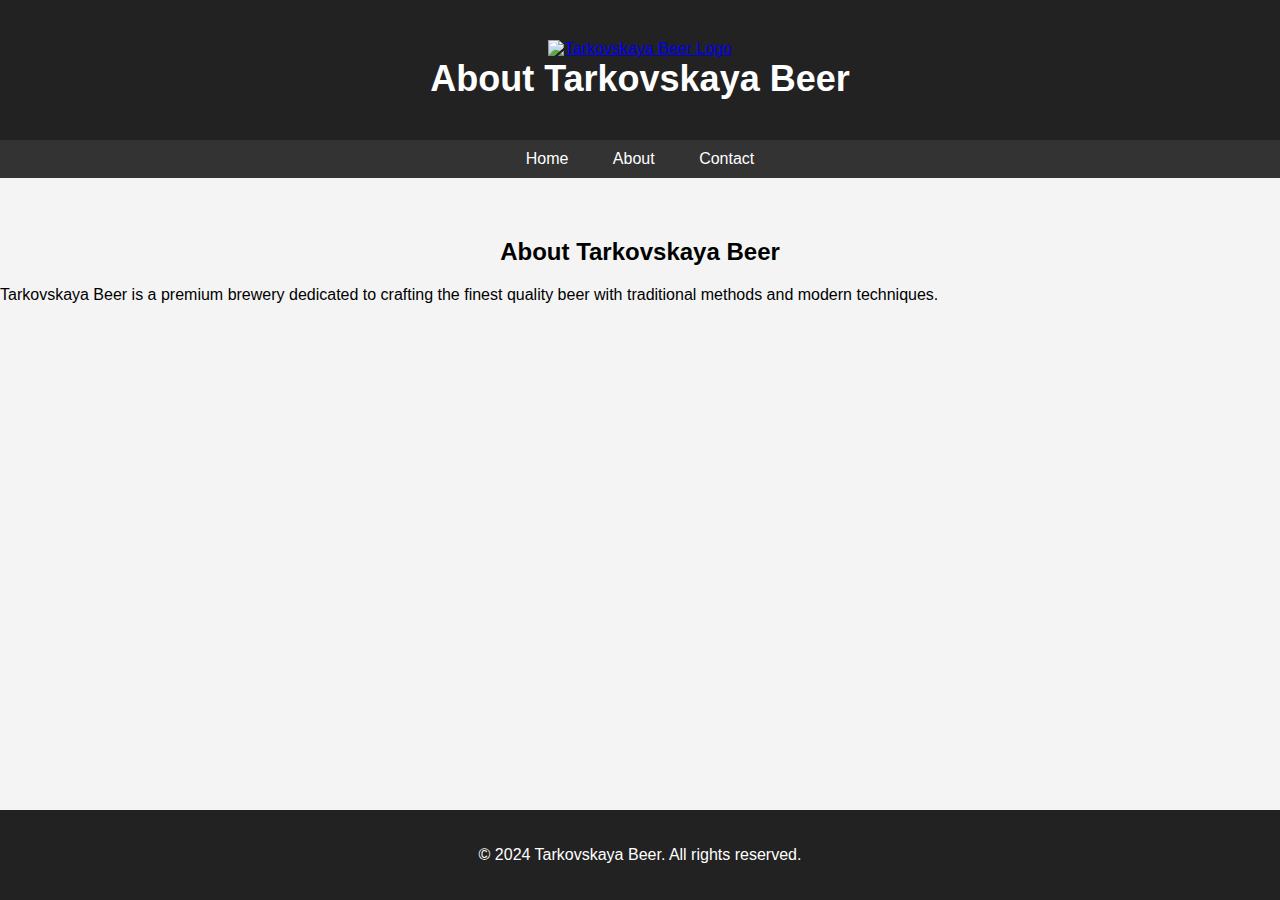
==== about.html @ 836ffe12 "Update about.html" ====
<!DOCTYPE html>
<html lang="en">
<head>
    <meta charset="UTF-8">
    <meta name="viewport" content="width=device-width, initial-scale=1.0">
    <title>About Tarkovskaya Beer</title>
    <link rel="stylesheet" href="styles.css">
</head>
<body>

    <header>
        <a href="index.html">
        <img src="tarkovskaya_logo.png" alt="Tarkovskaya Beer Logo">
        </a>
        <h1>About Tarkovskaya Beer</h1>
    </header>

    <nav>
        <a href="index.html">Home</a>
        <a href="about.html">About</a>
        <a href="contact.html">Contact</a>
    </nav>

    <section id="about">
        <h2>About Tarkovskaya Beer</h2>
        <p>Tarkovskaya Beer is a premium brewery dedicated to crafting the finest quality beer with traditional methods and modern techniques.</p>
    </section>

    <footer>
        <p>&copy; 2024 Tarkovskaya Beer. All rights reserved.</p>
    </footer>

</body>
</html>
---- styles.css ----
body {
    font-family: 'Arial', sans-serif;
    margin: 0;
    padding: 0;
    background-color: #f4f4f4;
}

.container {
    width: 80%;
    margin: 0 auto;
    padding: 20px;
}

header {
    background-color: #222;
    color: #fff;
    text-align: center;
    padding: 40px 0;
}

header h1 {
    margin: 0;
    font-size: 36px;
}

nav {
    background-color: #333;
    text-align: center;
    padding: 10px 0;
}

nav a {
    color: #fff;
    text-decoration: none;
    padding: 10px 20px;
}

nav a:hover {
    background-color: #555;
}

section {
    padding: 40px 0;
}

section h2 {
    text-align: center;
}

.product {
    display: flex;
    align-items: center;
    margin-bottom: 20px;
}

.product img {
    max-width: 200px;
    margin-right: 20px;
    border-radius: 8px;
}

.product-info {
    flex-grow: 1;
}

footer {
    background-color: #222;
    color: #fff;
    text-align: center;
    padding: 20px 0;
    position: absolute;
    bottom: 0;
    width: 100%;
}
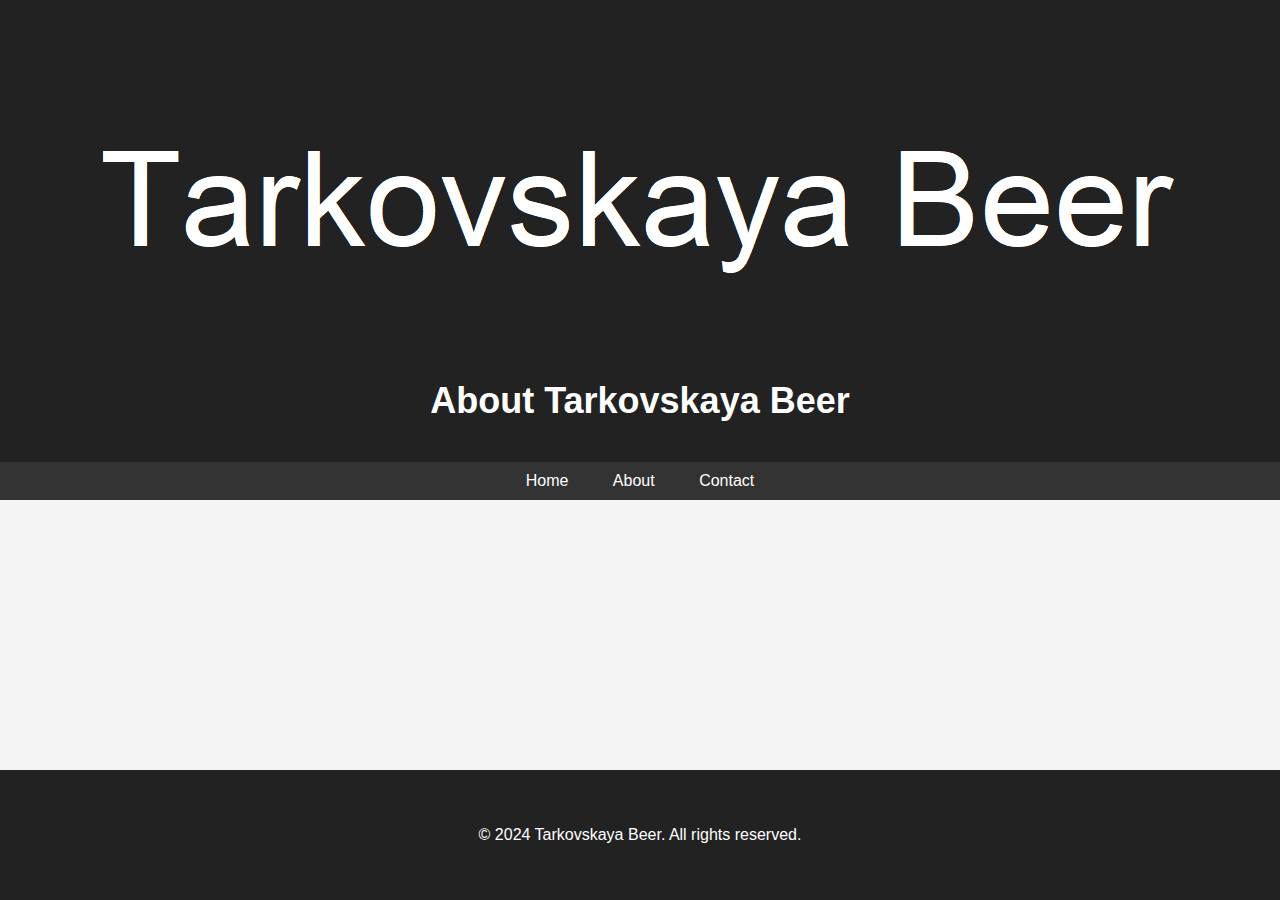
==== commit 99ce52e5: "Update about.html" ====
--- a/about.html
+++ b/about.html
@@ -10,7 +10,7 @@
 
     <header>
         <a href="index.html">
-        <img src="tarkovskaya_logo.png" alt="Tarkovskaya Beer Logo">
+            <img src="tarkovskaya_logo.png" alt="Tarkovskaya Beer Logo">
         </a>
         <h1>About Tarkovskaya Beer</h1>
     </header>
@@ -22,12 +22,15 @@
     </nav>
 
     <section id="about">
-        <h2>About Tarkovskaya Beer</h2>
-        <p>Tarkovskaya Beer is a premium brewery dedicated to crafting the finest quality beer with traditional methods and modern techniques.</p>
+        <div class="container">
+            <!-- Add detailed content about Tarkovskaya Beer -->
+        </div>
     </section>
 
     <footer>
-        <p>&copy; 2024 Tarkovskaya Beer. All rights reserved.</p>
+        <div class="container">
+            <p>&copy; 2024 Tarkovskaya Beer. All rights reserved.</p>
+        </div>
     </footer>
 
 </body>
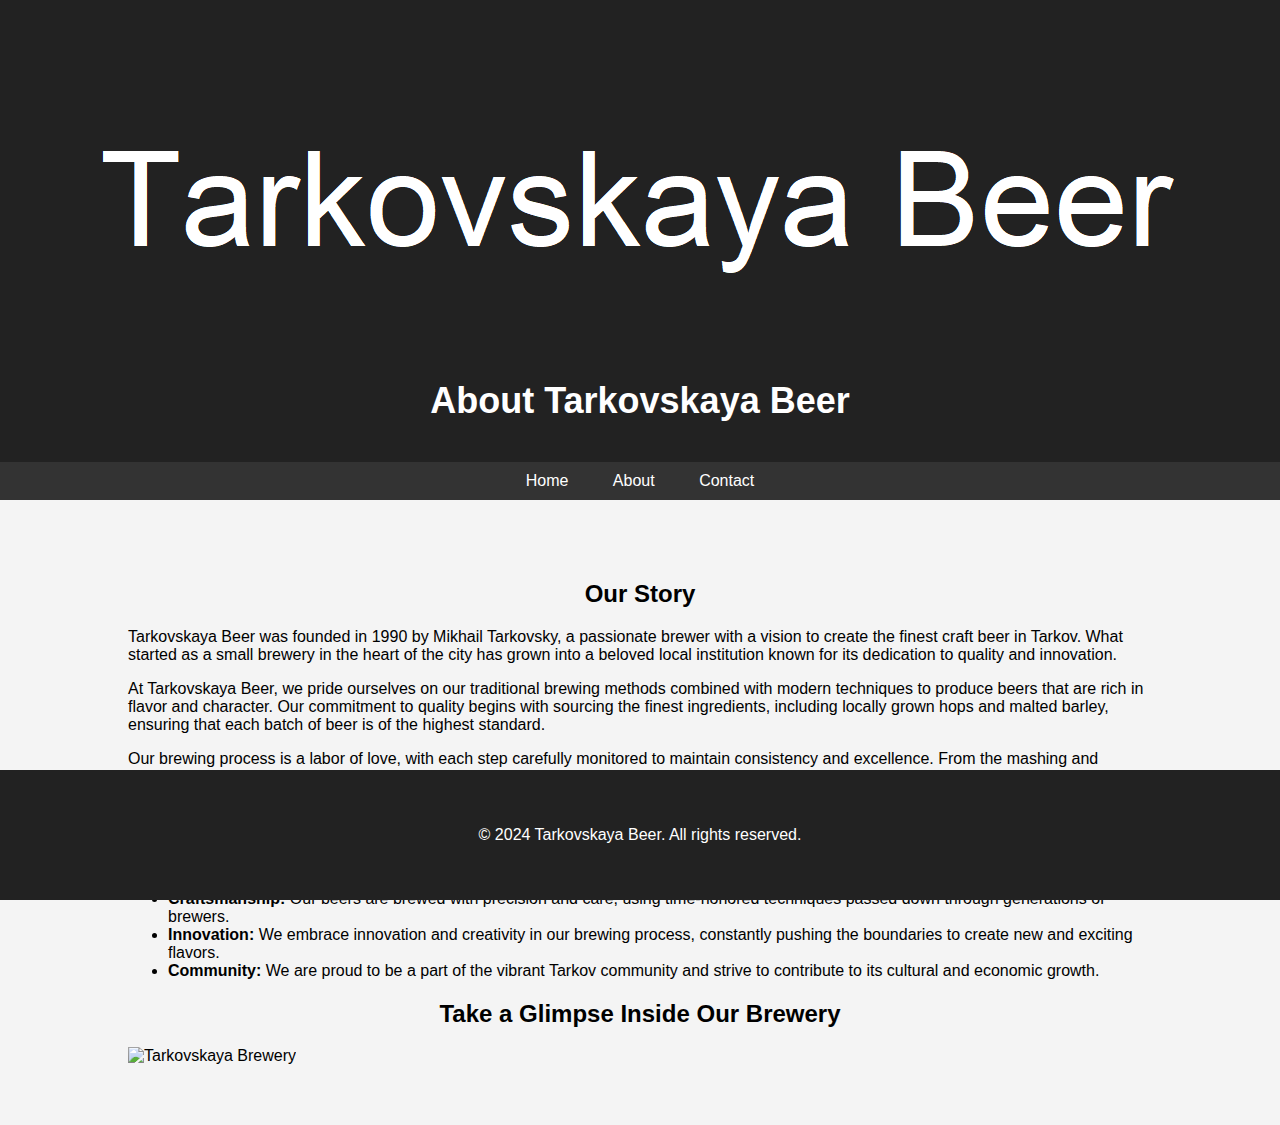
==== commit 714c4a60: "Update about.html" ====
--- a/about.html
+++ b/about.html
@@ -23,7 +23,19 @@
 
     <section id="about">
         <div class="container">
-            <!-- Add detailed content about Tarkovskaya Beer -->
+            <h2>Our Story</h2>
+            <p>Tarkovskaya Beer was founded in 1990 by Mikhail Tarkovsky, a passionate brewer with a vision to create the finest craft beer in Tarkov. What started as a small brewery in the heart of the city has grown into a beloved local institution known for its dedication to quality and innovation.</p>
+            <p>At Tarkovskaya Beer, we pride ourselves on our traditional brewing methods combined with modern techniques to produce beers that are rich in flavor and character. Our commitment to quality begins with sourcing the finest ingredients, including locally grown hops and malted barley, ensuring that each batch of beer is of the highest standard.</p>
+            <p>Our brewing process is a labor of love, with each step carefully monitored to maintain consistency and excellence. From the mashing and lautering to fermentation and conditioning, every aspect of our brewing process is meticulously executed to create beers that delight the senses and captivate the palate.</p>
+            <h2>Our Values</h2>
+            <ul>
+                <li><strong>Quality:</strong> We are committed to crafting beers of uncompromising quality that showcase the best of Tarkov's brewing tradition.</li>
+                <li><strong>Craftsmanship:</strong> Our beers are brewed with precision and care, using time-honored techniques passed down through generations of brewers.</li>
+                <li><strong>Innovation:</strong> We embrace innovation and creativity in our brewing process, constantly pushing the boundaries to create new and exciting flavors.</li>
+                <li><strong>Community:</strong> We are proud to be a part of the vibrant Tarkov community and strive to contribute to its cultural and economic growth.</li>
+            </ul>
+            <h2>Take a Glimpse Inside Our Brewery</h2>
+            <img src="brewery_image.jpg" alt="Tarkovskaya Brewery">
         </div>
     </section>
 
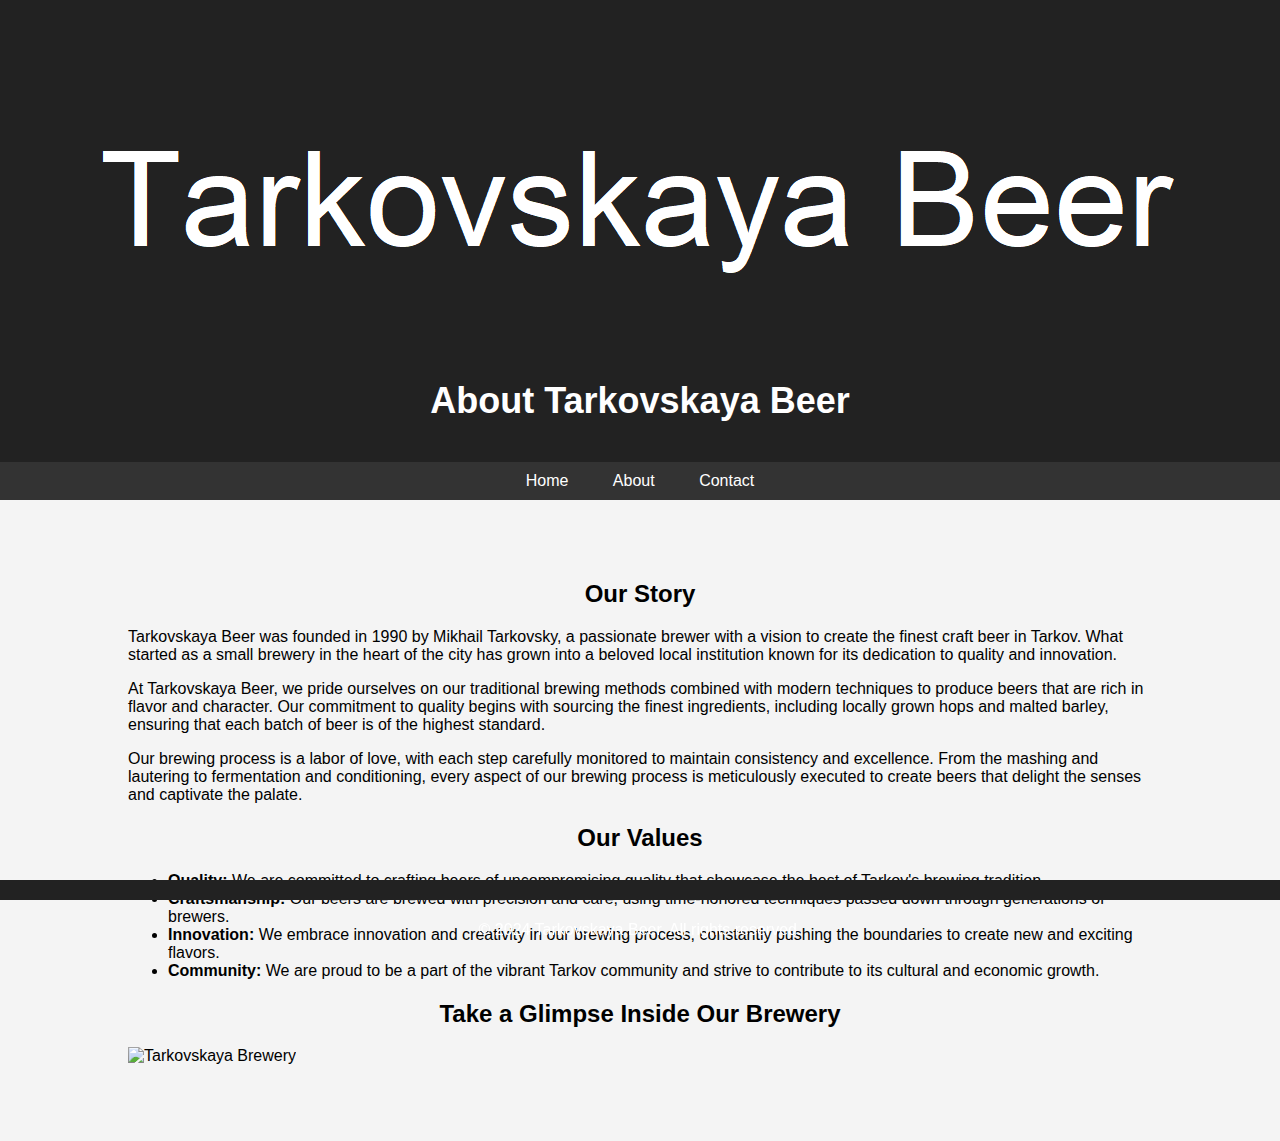
==== commit a6a5242a: "Update about.html" ====
--- a/about.html
+++ b/about.html
@@ -36,6 +36,12 @@
             </ul>
             <h2>Take a Glimpse Inside Our Brewery</h2>
             <img src="brewery_image.jpg" alt="Tarkovskaya Brewery">
+            <p>  </p>
+            <p>  </p>
+            <p>  </p>
+            <p>  </p>
+            <p>  </p>
+            
         </div>
     </section>
 
--- a/styles.css
+++ b/styles.css
@@ -67,8 +67,9 @@
     background-color: #222;
     color: #fff;
     text-align: center;
-    padding: 20px 0;
-    position: absolute;
+    padding: 5px 0;
+    height: 10px;
+    position: fixed;
     bottom: 0;
     width: 100%;
 }
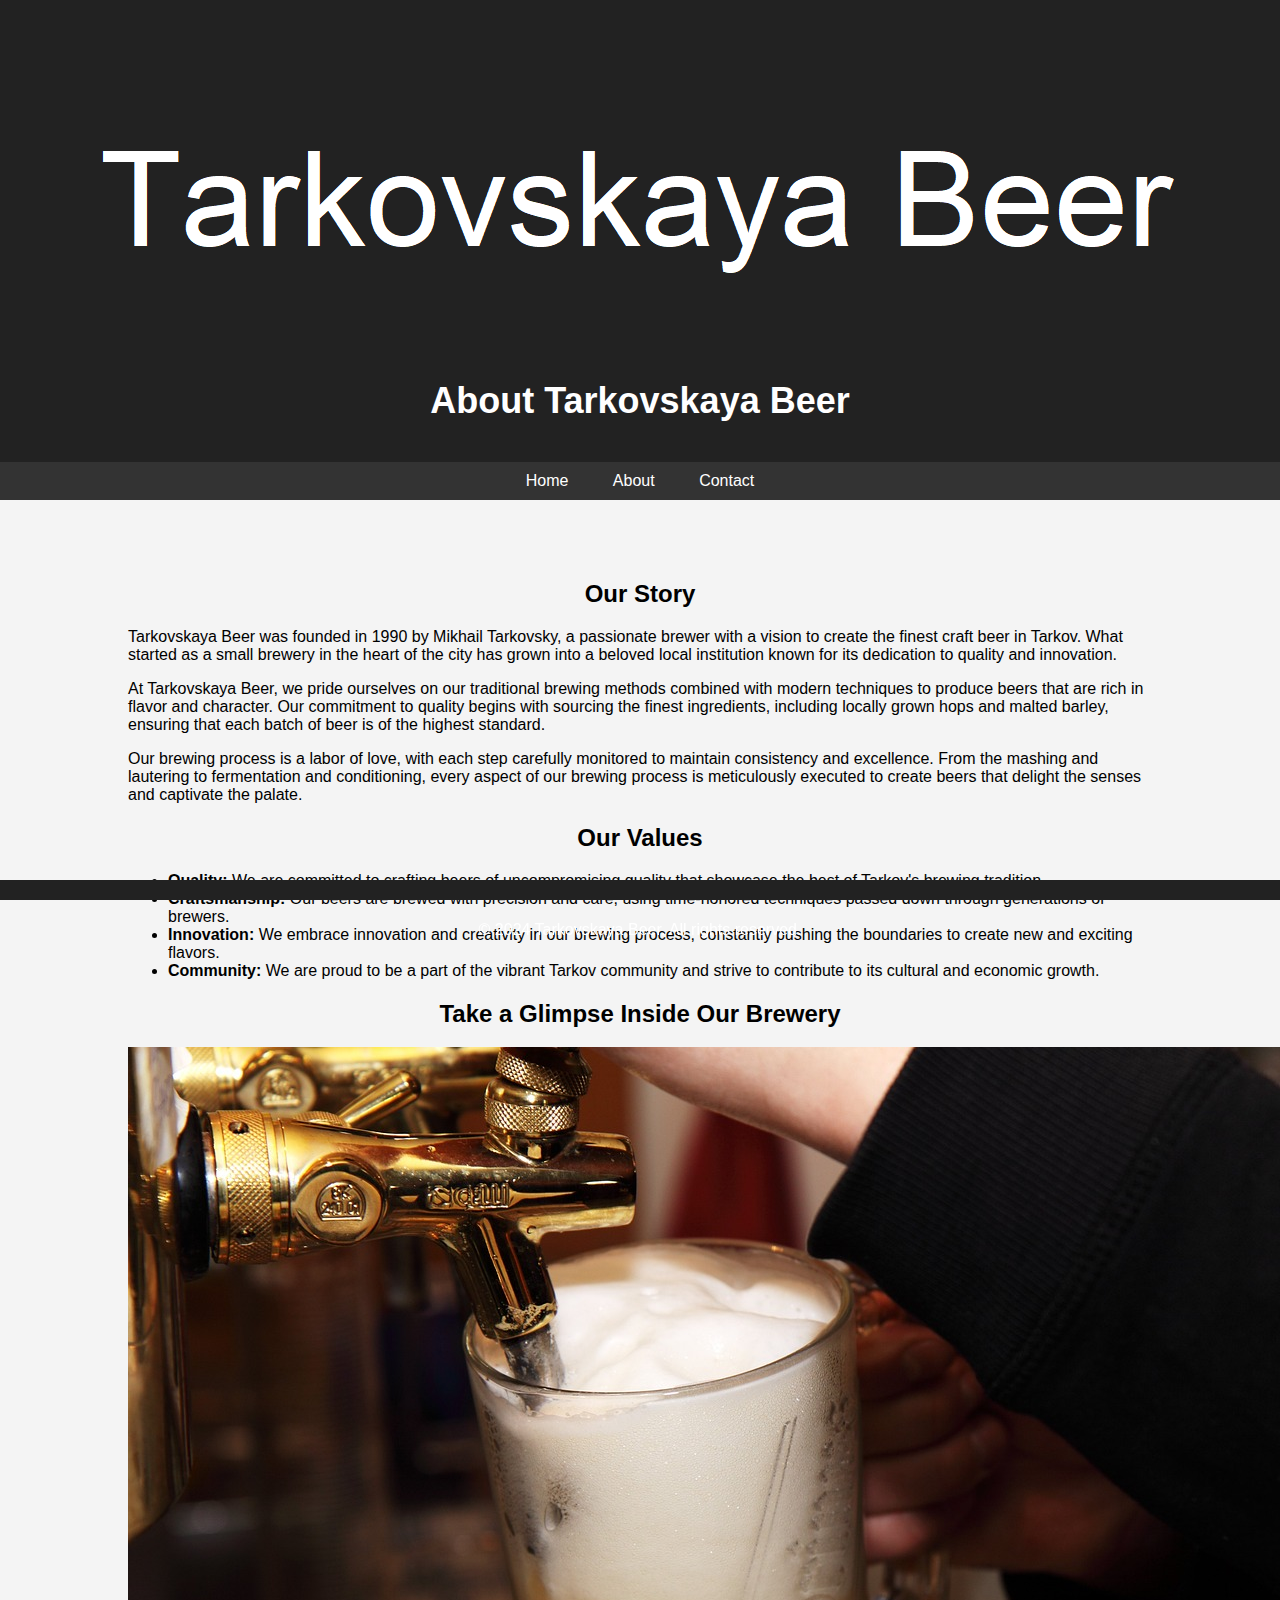
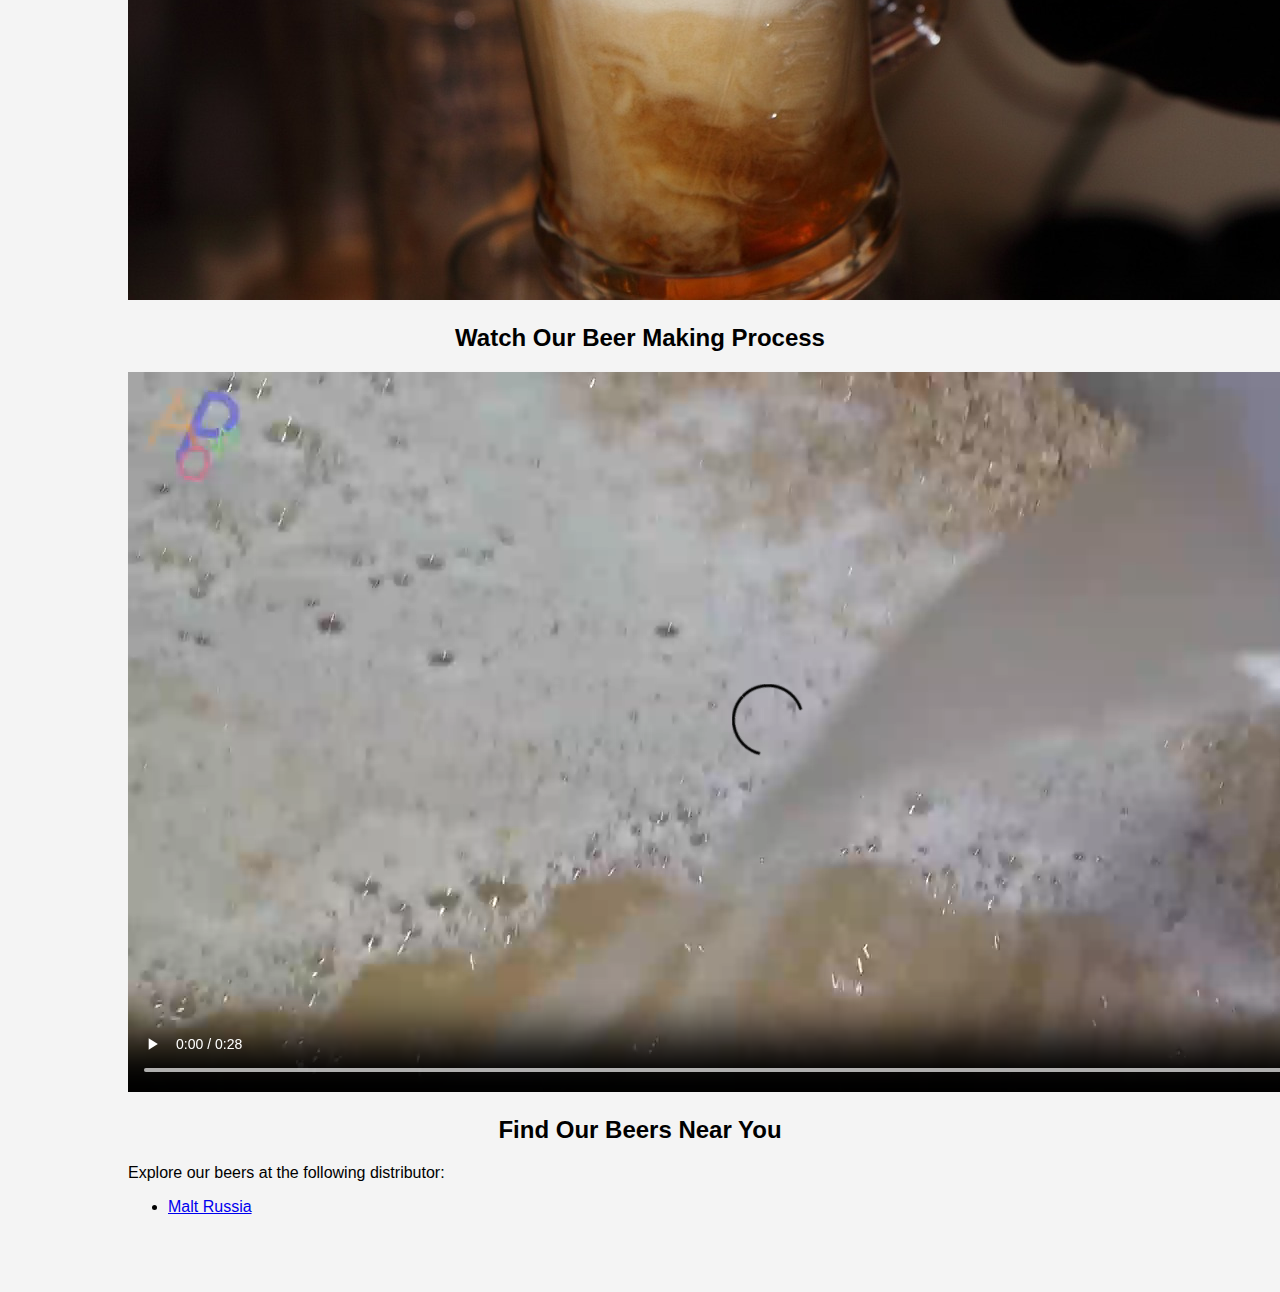
==== commit 31a2cd98: "Update about.html" ====
--- a/about.html
+++ b/about.html
@@ -36,12 +36,16 @@
             </ul>
             <h2>Take a Glimpse Inside Our Brewery</h2>
             <img src="brewery_image.jpg" alt="Tarkovskaya Brewery">
-            <p>  </p>
-            <p>  </p>
-            <p>  </p>
-            <p>  </p>
-            <p>  </p>
-            
+            <h2>Watch Our Beer Making Process</h2>
+            <video controls>
+                <source src="beermakevideo1.mp4" type="video/mp4">
+                Your browser does not support the video tag.
+            </video>
+            <h2>Find Our Beers Near You</h2>
+            <p>Explore our beers at the following distributor:</p>
+            <ul>
+                <li><a href="https://malt.ru/en/">Malt Russia</a></li>
+            </ul>
         </div>
     </section>
 
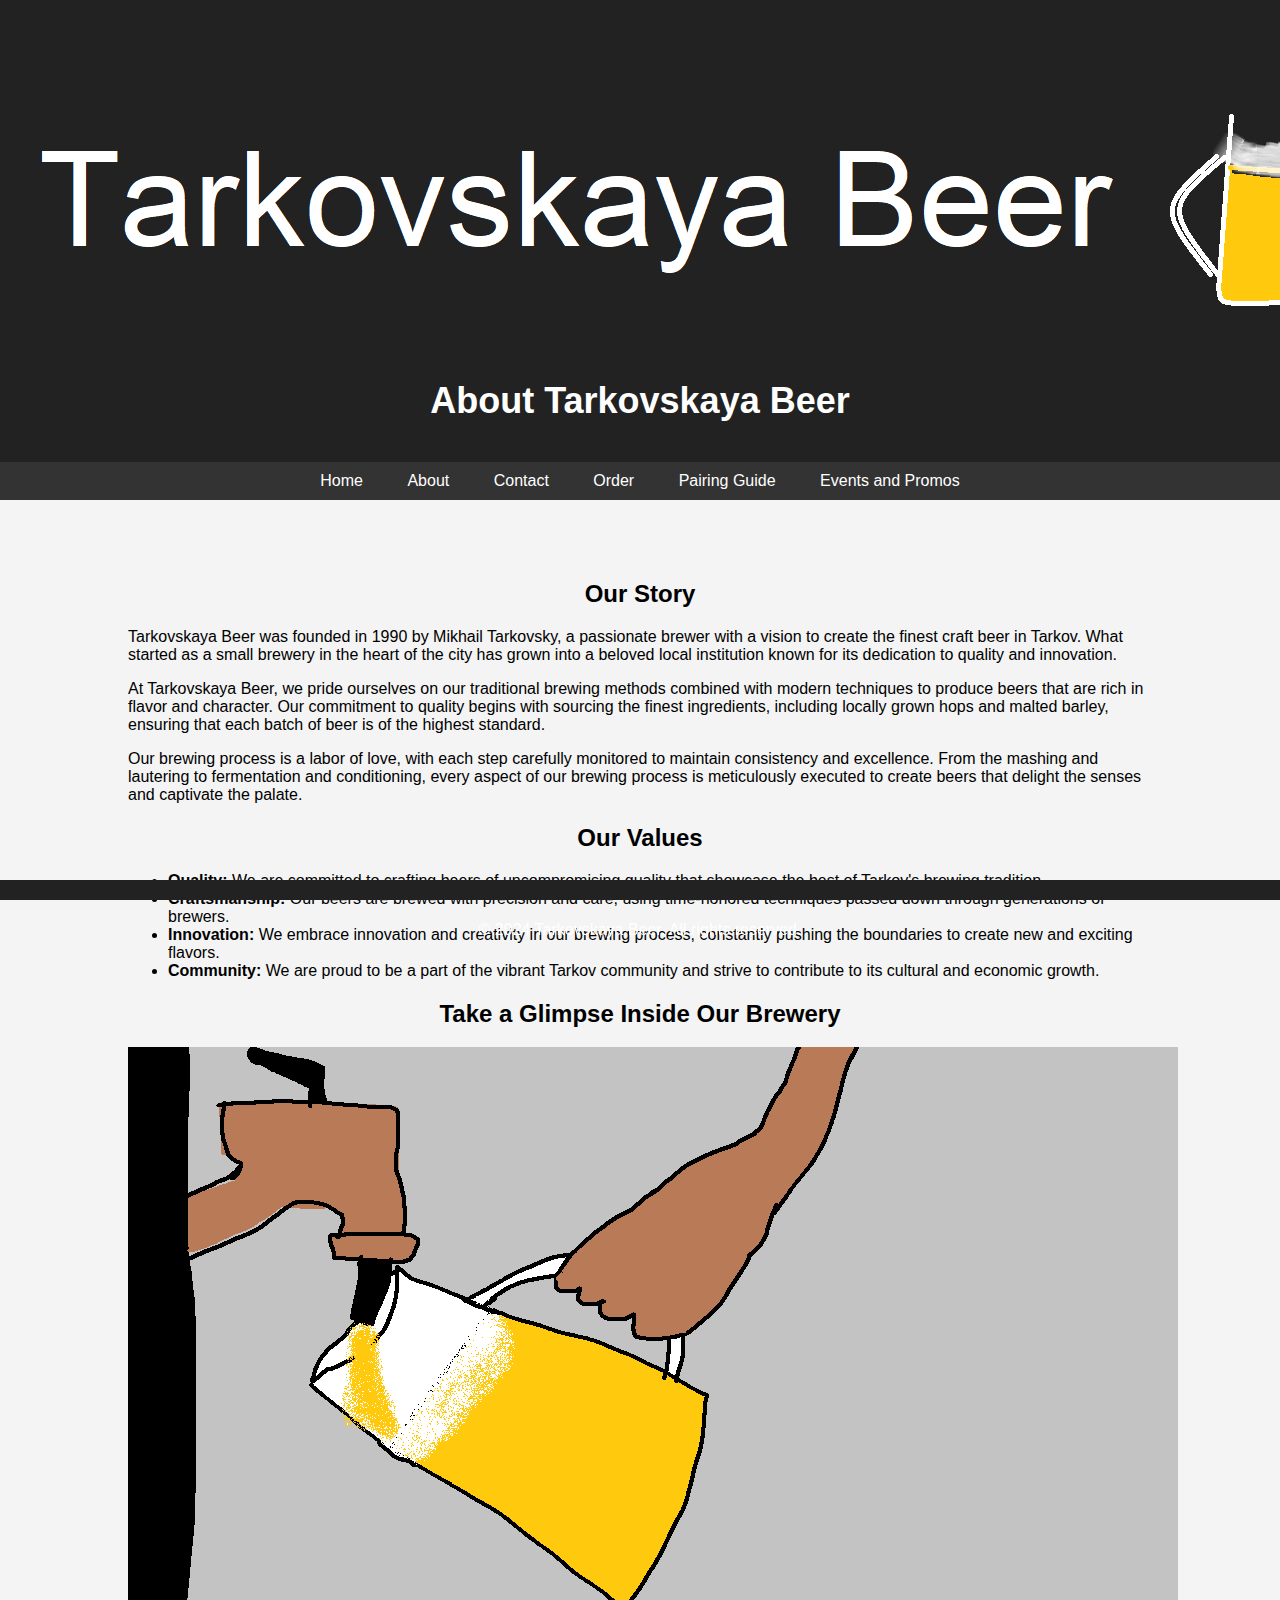
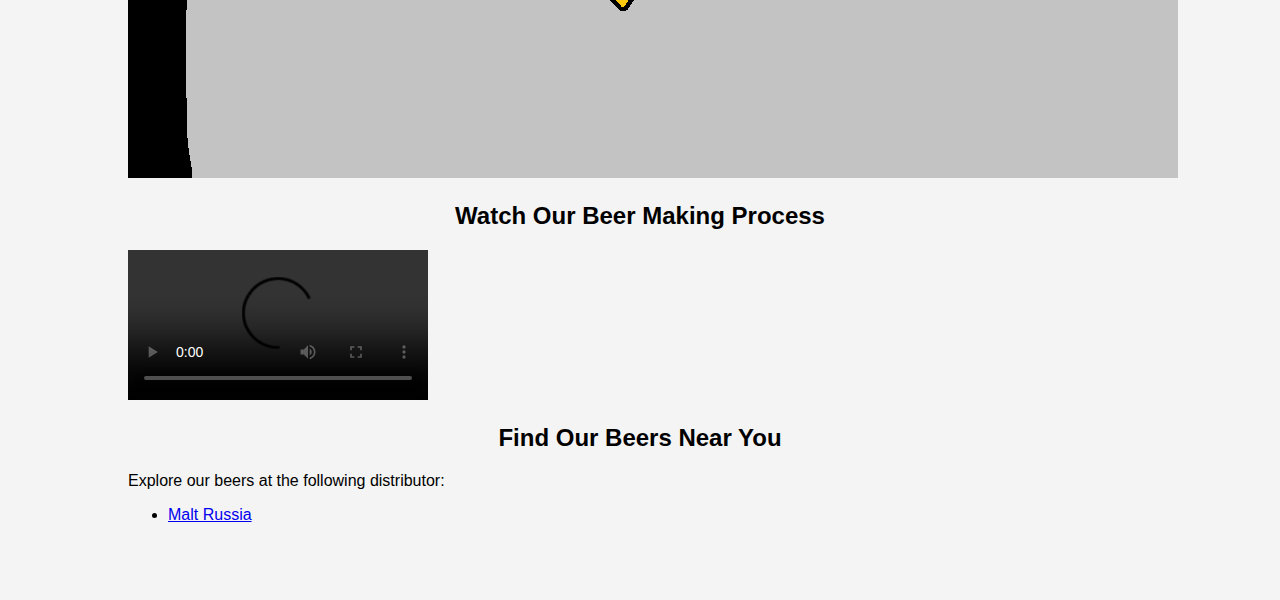
==== commit 474ee09d: "Update about.html" ====
--- a/about.html
+++ b/about.html
@@ -19,6 +19,9 @@
         <a href="index.html">Home</a>
         <a href="about.html">About</a>
         <a href="contact.html">Contact</a>
+        <a href="order.html">Order</a>
+        <a href="order.html">Pairing Guide</a>
+        <a href="order.html">Events and Promos</a>
     </nav>
 
     <section id="about">
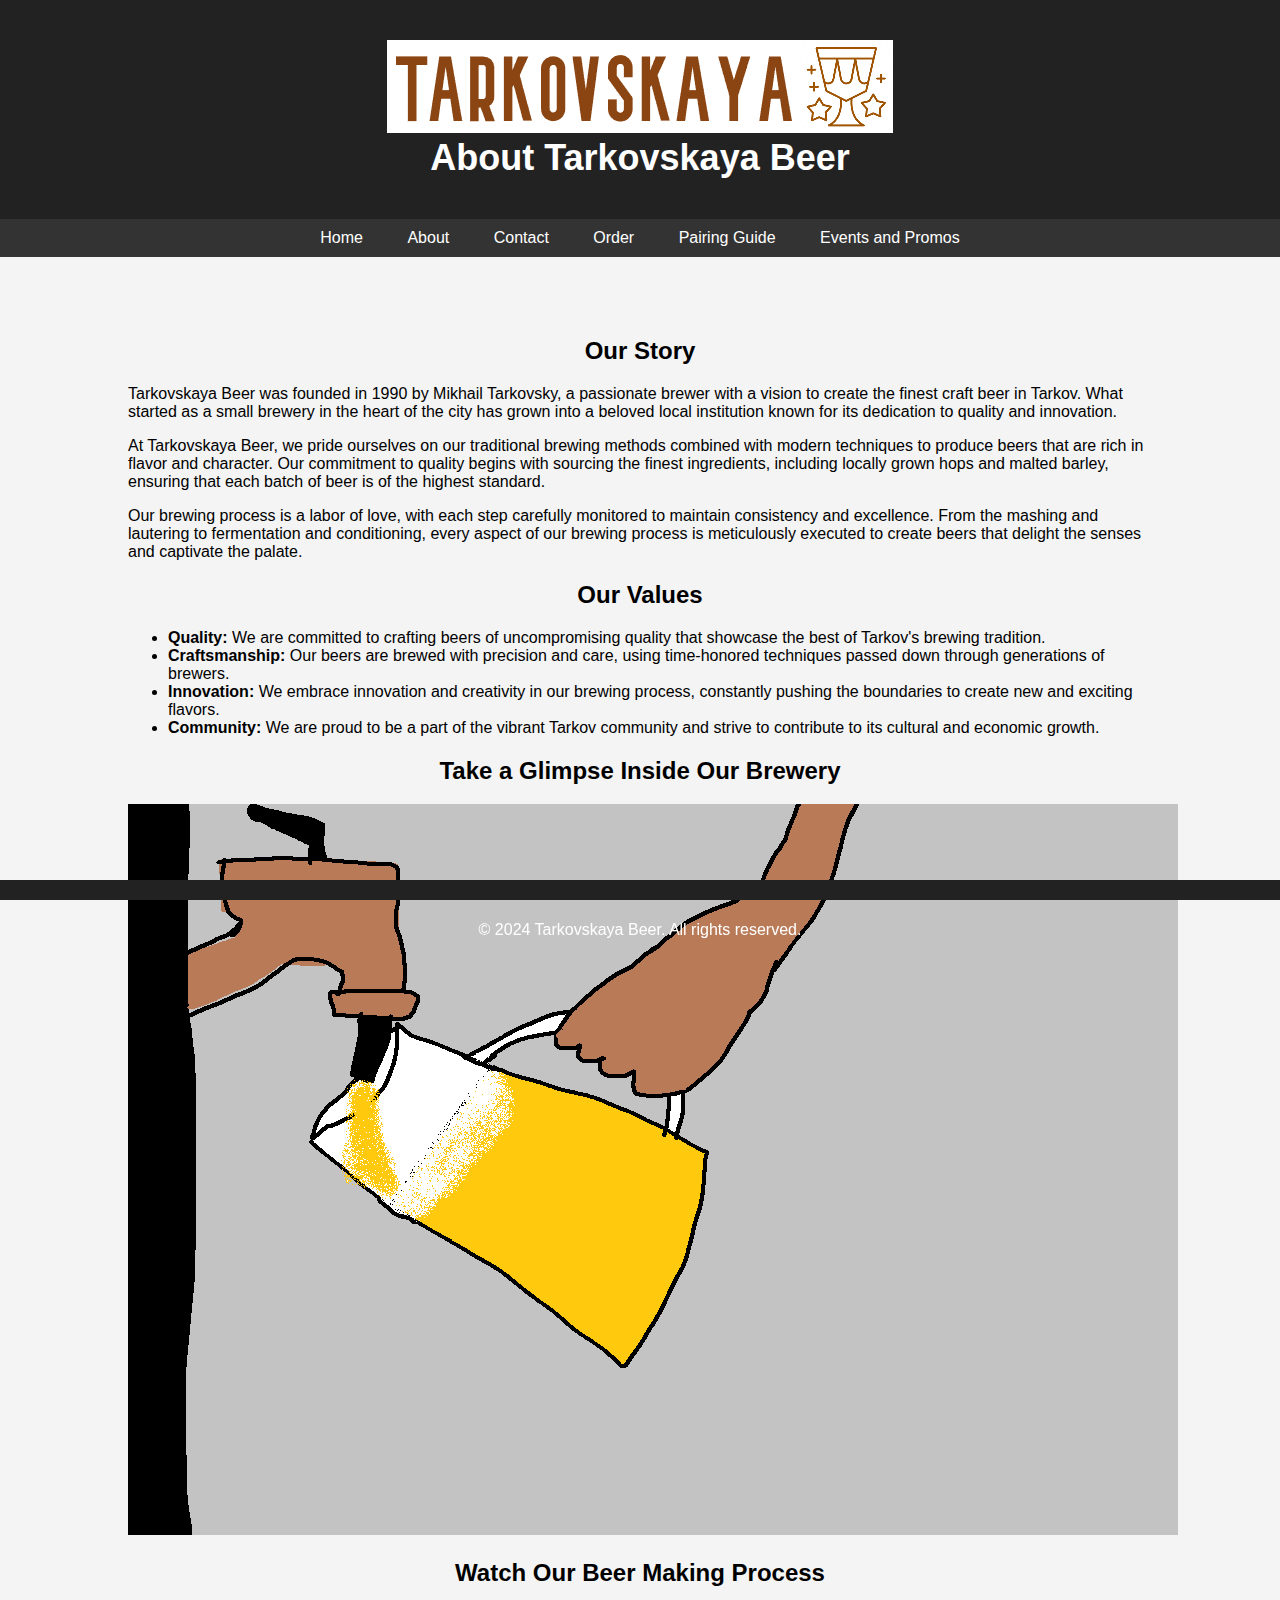
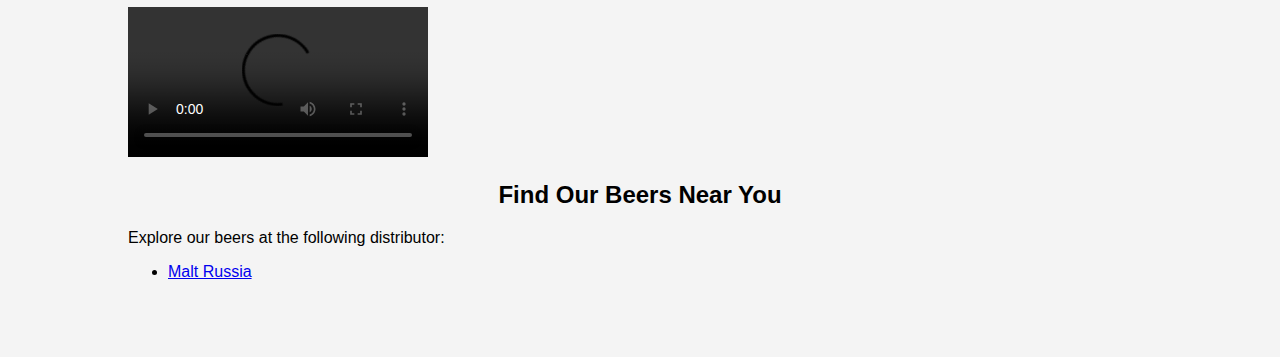
==== commit 3fd11da9: "Update about.html" ====
--- a/about.html
+++ b/about.html
@@ -20,8 +20,8 @@
         <a href="about.html">About</a>
         <a href="contact.html">Contact</a>
         <a href="order.html">Order</a>
-        <a href="order.html">Pairing Guide</a>
-        <a href="order.html">Events and Promos</a>
+        <a href="pairing_guide.html">Pairing Guide</a>
+        <a href="enets_and_promos.html">Events and Promos</a>
     </nav>
 
     <section id="about">
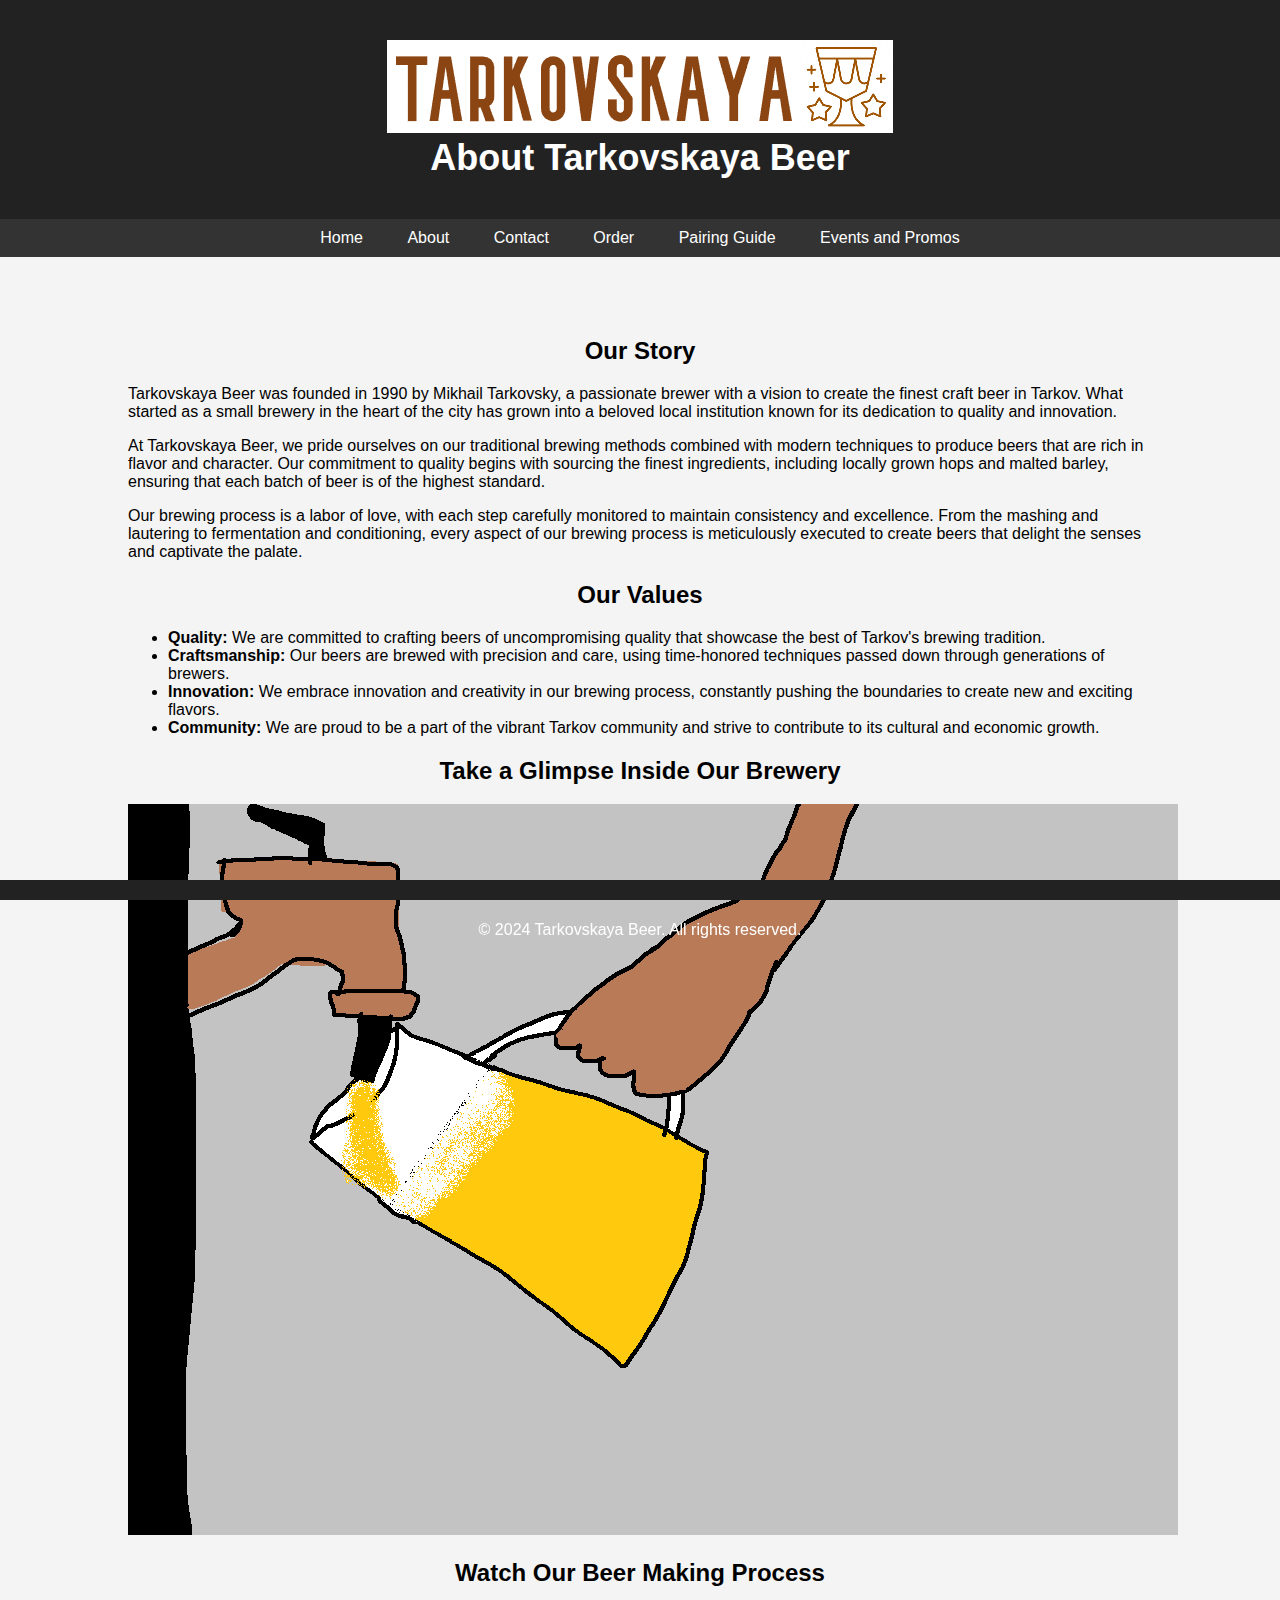
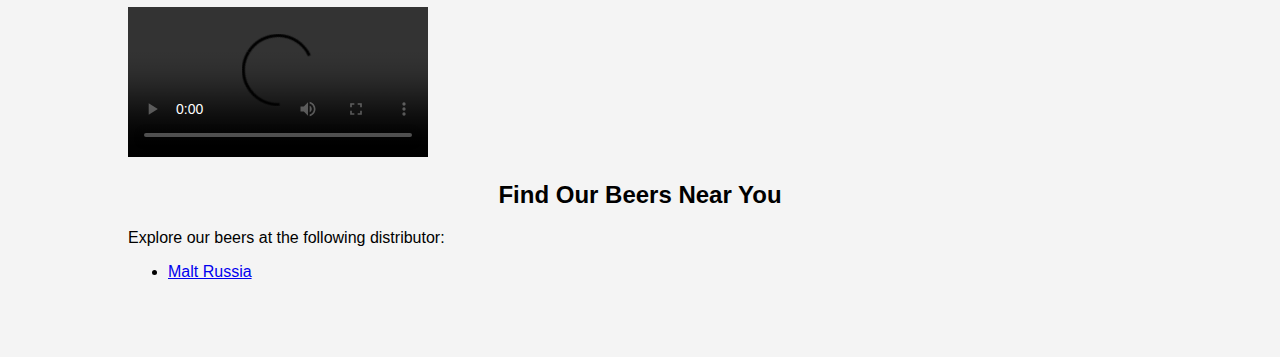
==== commit 353fa349: "Update about.html" ====
--- a/about.html
+++ b/about.html
@@ -21,7 +21,7 @@
         <a href="contact.html">Contact</a>
         <a href="order.html">Order</a>
         <a href="pairing_guide.html">Pairing Guide</a>
-        <a href="enets_and_promos.html">Events and Promos</a>
+        <a href="events_and_promos.html">Events and Promos</a>
     </nav>
 
     <section id="about">
